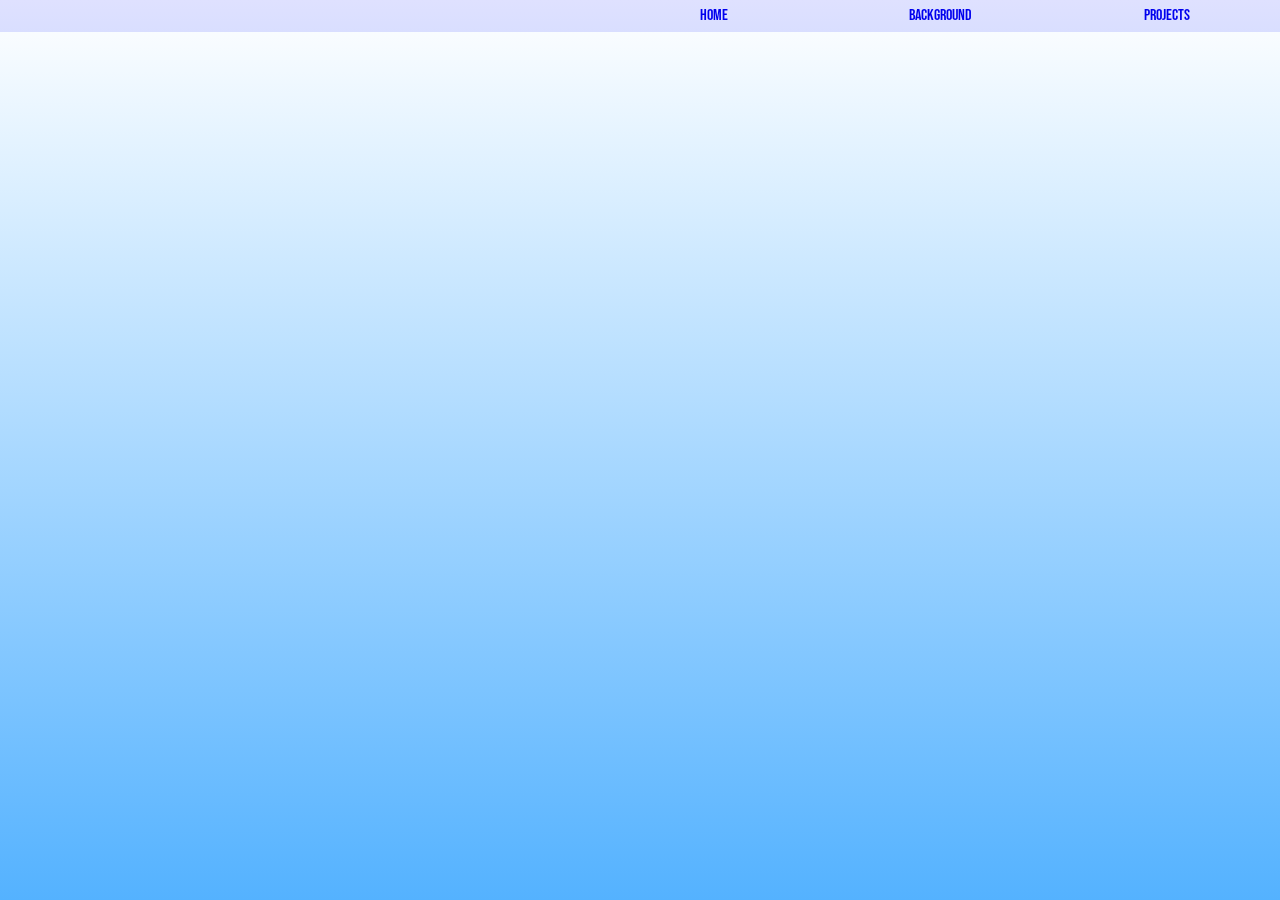
==== index.html @ 5921f26c "Add files via upload" ====
<!DOCTYPE html>
<html lang="en">
<head>
    <meta charset="UTF-8">
    <meta http-equiv="X-UA-Compatible" content="IE=edge">
    <meta name="viewport" content="width=device-width, initial-scale=1.0">
    <link rel="stylesheet" href="styles.css" type="text/css" media="all">

    <title>Home</title>
</head>
<body>
    <div class = "menuBar">
        <a href="index.html" class = "menuItem">Home</a>
        <a href="background.html" class = "menuItem">Background</a>
        <a href="projects.html" class = "menuItem">Projects</a>

    </div>    
</body>
</html>
---- styles.css ----
@import url('https://fonts.googleapis.com/css2?family=Bebas+Neue&family=Tilt+Neon&display=swap');html{
    background: linear-gradient(180deg, rgb(255, 255, 255), rgb(84, 178, 255));
    background-size: cover;
    min-height: 100%;
}
::-webkit-scrollbar {
    height: 0.8em;
  }
  
  ::-webkit-scrollbar-track {
    background: #d4050500;
  }
  
  ::-webkit-scrollbar-thumb {
    background: #5e49e1;
    border-radius: 3em;
  }
    ::-webkit-scrollbar-thumb:hover {
    background: #555;
  }
body{
    text-align: center;
    max-width:100vw;
    font-family: 'Bebas Neue', cursive;
    color: #3e24e7;
}
h1{
    margin-top: 5%;
}
#projects{
    border: solid 4px rgba(255, 255, 255, 0);
    width:80vw;
    margin: auto;
    overflow-x:scroll;
    overflow-y: hidden;
    border-radius: .8em;
    background: rgba(255, 0, 0, 0);
}
.container {
    display: flex;
    flex-direction: row;
    justify-content:space-between;
    
  }
  .project:hover{
    border: solid #5e49e1 5px;

  }

.project{
    margin: 2vw;
    background-color: white;
    height:50vh;
    width:17vw;
    border-radius: 15px;
    box-shadow: .5em .5em .5em black;
    border: solid white 5px;
    font-size: 1em;
}
.projectimg{
    height:45%;
    width:inherit;
    border-radius: 3px;

}

.show{
    display: contents;
}
.hide{
    display: none;
}

a{
    text-decoration: none;
}
a:visited{
    color: #3e24e7;

}
a.hover{
    color: blue;
}
.menuBar{
    position: fixed;
    left: 0;
    top: 0;
    width: 100%;
    background-color: rgba(7, 23, 252, 0.128);
    height: 2em;
    display:inline-flex;
    flex-direction: row;
    justify-content: flex-end;
}
.menuItem:hover{
    background-color: rgba(47, 47, 139, 0.557);
}
.menuItem{
    padding: 0.5%;
    flex-grow: 0.15;
    width:50px;
}
#education{
    width: 95%;
    font-size: 1em;
    border: 0.3rem solid black;

}
#experience{
    font-size: 1em;

    width: 95%;
    overflow-y: auto;
    height:45vh;
    border: 0.3rem solid black;
}
/*portrait phone*/
@media (min-width: 300px) and (max-width:500px) and (min-height: 600px) and (max-height:950px) {
    .project{
        margin: 2vw;
        background-color: white;
        height:31vh;
        width:25vw;
        border-radius: 15px;
        box-shadow: .5em .5em .5em black;
        border: solid white 5px;
        font-size: .7em;
    }
    h1{
        margin-top: 15%;
    }
    .projectimg{
        height:30%;
        width:inherit;
        border-radius: 3px;
    }
    .menuItem{
        padding: 1%;
        flex-grow: 0.15;
        width:1em;
    }
    .menuItem:hover{
        background-color: rgba(47, 47, 139, 0.557);
    }
    #projects{
    border: solid 4px rgba(255, 255, 255, 0);
    height: 40vh;
    width:80vw;
    margin: auto;
    overflow-x:scroll;
    overflow-y: hidden;
    border-radius: .8em;
    background: rgba(255, 0, 0, 0);
}
}
@media (min-width: 650px) and (max-width:900px) and (min-height: 300px) and (max-height:500px) {
    .project{
        margin: 2vw;
        background-color: white;
        height:41vh;
        width:15vw;
        border-radius: 15px;
        box-shadow: .5em .5em .5em black;
        border: solid white 5px;
        font-size: .6em;
    }
    h1{
        margin-top: 7%;
    }
}
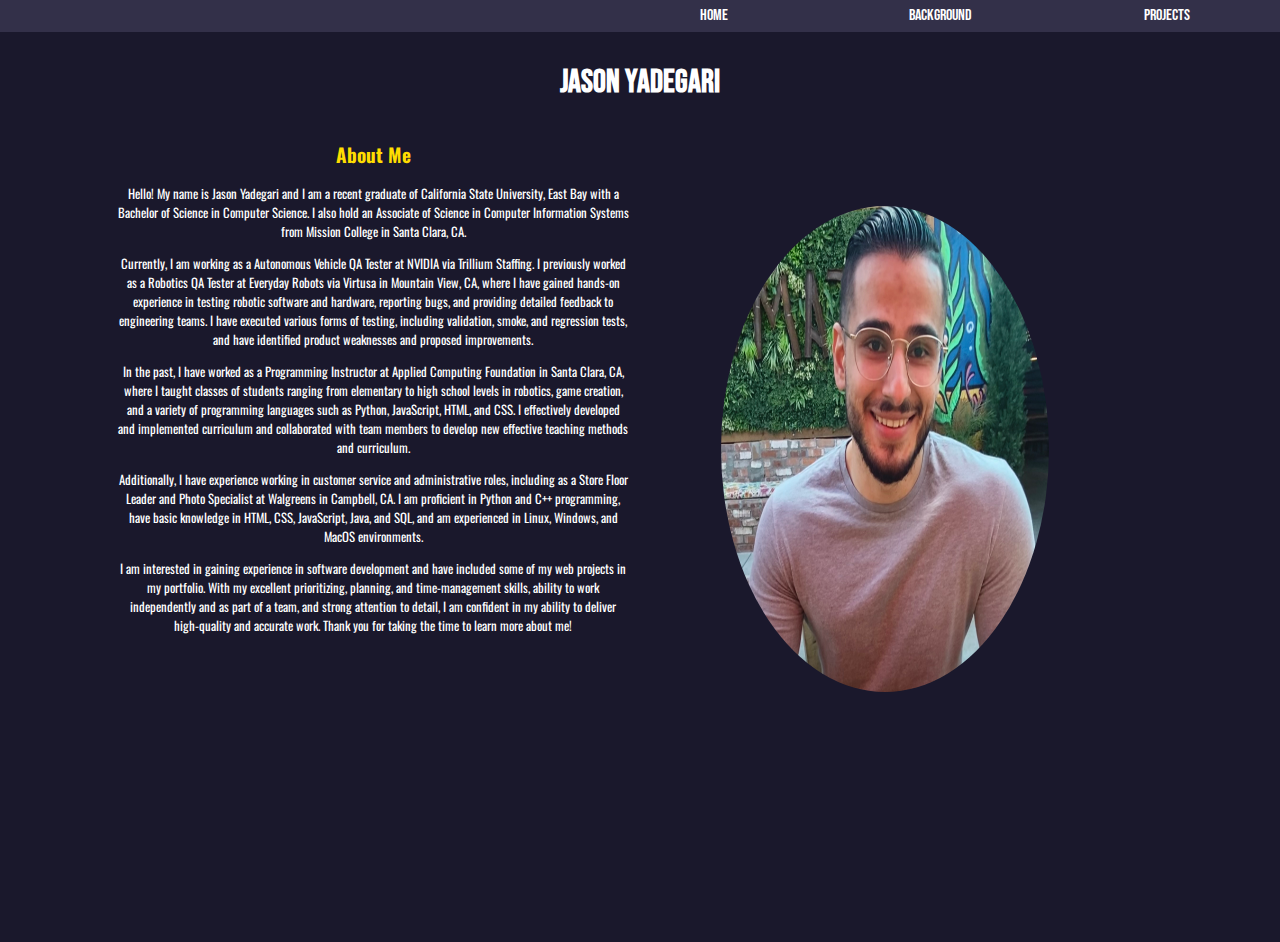
==== commit 7c32a89f: "Add files via upload" ====
--- a/index.html
+++ b/index.html
@@ -15,5 +15,24 @@
         <a href="projects.html" class = "menuItem">Projects</a>
 
     </div>    
+
+    <h1>Jason Yadegari</h1>
+    <div id = "about">
+        <section id ="aboutme">
+            <h2>About Me</h2>
+            <p style="color:white">Hello! My name is Jason Yadegari and I am a recent graduate of California State University, East Bay with a Bachelor of Science in Computer Science. I also hold an Associate of Science in Computer Information Systems from Mission College in Santa Clara, CA.</p>
+                
+            <p style="color:white">Currently, I am working as a Autonomous Vehicle QA Tester at NVIDIA via Trillium Staffing. I previously worked as a Robotics QA Tester at Everyday Robots via Virtusa in Mountain View, CA, where I have gained hands-on experience in testing robotic software and hardware, reporting bugs, and providing detailed feedback to engineering teams. I have executed various forms of testing, including validation, smoke, and regression tests, and have identified product weaknesses and proposed improvements.</p>
+                
+            <p style="color:white">In the past, I have worked as a Programming Instructor at Applied Computing Foundation in Santa Clara, CA, where I taught classes of students ranging from elementary to high school levels in robotics, game creation, and a variety of programming languages such as Python, JavaScript, HTML, and CSS. I effectively developed and implemented curriculum and collaborated with team members to develop new effective teaching methods and curriculum.</p>
+                
+            <p style="color:white">Additionally, I have experience working in customer service and administrative roles, including as a Store Floor Leader and Photo Specialist at Walgreens in Campbell, CA. I am proficient in Python and C++ programming, have basic knowledge in HTML, CSS, JavaScript, Java, and SQL, and am experienced in Linux, Windows, and MacOS environments.</p>
+                
+            <p style="color:white">I am interested in gaining experience in software development and have included some of my web projects in my portfolio. With my excellent prioritizing, planning, and time-management skills, ability to work independently and as part of a team, and strong attention to detail, I am confident in my ability to deliver high-quality and accurate work. Thank you for taking the time to learn more about me! 
+            </p>
+
+        </section>
+        <img id ="self" src="me.jpg">
+    </div>
 </body>
 </html>--- a/styles.css
+++ b/styles.css
@@ -1,18 +1,21 @@
-@import url('https://fonts.googleapis.com/css2?family=Bebas+Neue&family=Tilt+Neon&display=swap');html{
-    background: linear-gradient(180deg, rgb(255, 255, 255), rgb(84, 178, 255));
+@import url('https://fonts.googleapis.com/css2?family=Bebas+Neue&family=Dongle&family=Indie+Flower&family=Oswald:wght@300&family=Tilt+Neon&display=swap');
+html{
+    background: rgb(26, 24, 44);
     background-size: cover;
     min-height: 100%;
 }
 ::-webkit-scrollbar {
-    height: 0.8em;
+    height: 0.5em;
+    width: 0.5em;
+    background-color: transparent;
   }
   
   ::-webkit-scrollbar-track {
-    background: #d4050500;
+    background: transparent;
   }
   
   ::-webkit-scrollbar-thumb {
-    background: #5e49e1;
+    background: rgb(255, 221, 0);
     border-radius: 3em;
   }
     ::-webkit-scrollbar-thumb:hover {
@@ -22,149 +25,294 @@
     text-align: center;
     max-width:100vw;
     font-family: 'Bebas Neue', cursive;
-    color: #3e24e7;
+    color: rgb(255, 221, 0);
+}
+.jobinfo{
+    width: 70%;
+    margin: auto;
+    display: flex;
+    flex-direction: row;
+    justify-content: space-between;
+}
+#toggle{
+/*     position: absolute;
+    top:10vh;
+    left: 42vw; */
+    position: relative;
+    display: flex;
+    margin: auto;
+    flex-direction: row;
+    height:7vh;
+    width: 15vw;
+    padding: 0.2%;
+    border-radius: 0.5em;
+    background: rgb(51, 48, 73);
+}
+#toggleeducation, #toggleexperience{
+    background: rgb(51, 48, 73);
+    color:white;
+    border-radius: 0.5em;
+    font-family: 'Bebas Neue', cursive;
+    position:relative;
+    margin: 0;
+    height: 100%;
+    width: 100%;
+    font-size: 1em;
+    margin-right:0;
+    padding:0;
+    border: 0;
+}
+#toggleeducation{
+    background: rgb(26, 24, 44);
+}
+
+li, h3{
+    color: white;
+}
+li{
+    text-align: left;
+}
+#about{
+    margin-left: 5%;
+    display: flex;
+    flex-direction: row;
+    justify-content: space-around;
+    width:80vw;
+    height:90vh;
+    margin-bottom: 0;
+    
+}
+
+#self,#aboutme{
+margin-top: 0%;
+width:50%;
+height: 60%;
+}
+#self{
+    border-radius: 50%;
+    margin-top: 8%;
+    width: 32%;
+}
+#aboutme{
+    font-size: 0.8em;
+    font-family: 'Oswald', sans-serif;
+}
+.explist{
+    width:70%;
 }
 h1{
     margin-top: 5%;
-}
+    color: white;
+}
+
 #projects{
+    justify-content: left;
     border: solid 4px rgba(255, 255, 255, 0);
+    width:70vw;
+    margin: auto;
+    overflow-x:scroll;
+    overflow-y: hidden;
+    border-radius: .8em;
+    background: rgb(26, 24, 44);
+}
+.container {
+    display: flex;
+    flex-direction: row;
+    justify-content:center;
+  }
+  .containercol {
+    display: flex;
+    flex-direction: column;
+    justify-content:center;
+    align-items: center;
+  }
+
+  hr{
+    color: white;
+    width: 100%;
+  }
+  .projectname{
+    font-size: 1.2em;
+    font-weight: normal;
+  }
+  .desc{
+    color: white;
+    font-size: 0.9em;
+    font-family:'Franklin Gothic Medium', 'Arial Narrow', Arial, sans-serif;
+  }
+  .project:hover{
+    border: solid #5e49e1 5px;
+
+  }
+
+.project{
+    margin: 2vw;
+    color: rgb(255, 221, 0);
+    background: rgb(51, 48, 73);
+    height:60vh;
+    width:18vw;
+    border-radius: 15px;
+    box-shadow: .5em .5em .5em black;
+    border: solid rgb(51, 48, 73) 5px;
+    font-size: 1em;
+}
+.projectimg{
+    height:40%;
+    width:95%;
+    border-radius: 3px;
+
+}
+
+
+.show{
+    display: contents;
+}
+.hide{
+    display: none;
+}
+
+a{
+    color:white;
+    text-decoration: none;
+}
+a:visited{
+    color:white;
+
+}
+a:hover{
+    color: rgb(255, 221, 0);
+}
+.menuBar{
+    position: absolute;
+    left: 0;
+    top: 0;
+    width: 100%;
+    background: rgb(51, 48, 73);
+    height: 2em;
+    display:inline-flex;
+    flex-direction: row;
+    justify-content: flex-end;
+}
+.menuItem:hover{
+    background-color: rgba(47, 47, 139, 0.557);
+}
+.menuItem{
+    padding: 0.5%;
+    flex-grow: 0.15;
+    width:50px;
+}
+#education{
+    width: 95%;
+    font-size: 1em;
+    border: 0.3rem solid black;
+
+}
+#experience{
+    font-size: 1em;
+    width: 95%;
+}
+
+/*portrait phone*/
+@media (min-width: 300px) and (max-width:500px) and (min-height: 600px) and (max-height:950px) {
+    .project{
+        margin: 2vw;
+        height:41vh;
+        width:38vw;
+        border-radius: 15px;
+        box-shadow: .5em .5em .5em black;
+        font-size: 0.8em;
+    }
+    h1{
+        margin-top: 15%;
+    }
+    #toggle{
+        height: 5vh;
+        width: 30vw;
+        font-size: 0.7em;
+    }
+    #about{
+        margin: auto;
+        display: flex;
+        flex-direction: column-reverse;
+        justify-content: space-between;
+        width:90vw;
+        height:90vh;
+        margin-bottom: 0;
+    }
+    #self{
+        margin: auto;
+        border-radius: 50%;
+        margin-top:0;
+        width: 55%;
+        height: 30%;
+    }
+    #aboutme{
+        font-size: 0.7em;
+        width: 100%;
+        font-family: 'Oswald', sans-serif;
+        margin-bottom: 15%;;
+    }
+    .projectimg{
+        height:35%;
+        width:inherit;
+        border-radius: 0.6em;
+    }
+    .menuItem{
+        padding: 1%;
+        flex-grow: 0.15;
+        width:1em;
+    }
+    .menuItem:hover{
+        background-color: rgba(47, 47, 139, 0.557);
+    }
+    #projects{
+    align-items: center;
+    justify-content: left;
+    border: solid 4px rgba(255, 255, 255, 0);
+    height: 50vh;
     width:80vw;
     margin: auto;
     overflow-x:scroll;
     overflow-y: hidden;
     border-radius: .8em;
-    background: rgba(255, 0, 0, 0);
-}
-.container {
-    display: flex;
-    flex-direction: row;
-    justify-content:space-between;
-    
-  }
-  .project:hover{
-    border: solid #5e49e1 5px;
-
-  }
-
-.project{
-    margin: 2vw;
-    background-color: white;
-    height:50vh;
-    width:17vw;
-    border-radius: 15px;
-    box-shadow: .5em .5em .5em black;
-    border: solid white 5px;
-    font-size: 1em;
-}
-.projectimg{
-    height:45%;
-    width:inherit;
-    border-radius: 3px;
-
-}
-
-.show{
-    display: contents;
-}
-.hide{
-    display: none;
-}
-
-a{
-    text-decoration: none;
-}
-a:visited{
-    color: #3e24e7;
-
-}
-a.hover{
-    color: blue;
-}
-.menuBar{
-    position: fixed;
-    left: 0;
-    top: 0;
-    width: 100%;
-    background-color: rgba(7, 23, 252, 0.128);
-    height: 2em;
-    display:inline-flex;
-    flex-direction: row;
-    justify-content: flex-end;
-}
-.menuItem:hover{
-    background-color: rgba(47, 47, 139, 0.557);
-}
-.menuItem{
-    padding: 0.5%;
-    flex-grow: 0.15;
-    width:50px;
-}
-#education{
-    width: 95%;
-    font-size: 1em;
-    border: 0.3rem solid black;
-
-}
-#experience{
-    font-size: 1em;
-
-    width: 95%;
-    overflow-y: auto;
-    height:45vh;
-    border: 0.3rem solid black;
-}
-/*portrait phone*/
-@media (min-width: 300px) and (max-width:500px) and (min-height: 600px) and (max-height:950px) {
+    padding:5%;
+}
+}
+@media (min-width: 650px) and (max-width:900px) and (min-height: 300px) and (max-height:500px) {
+    #toggle{
+        height: 10vh;
+        width: 20vw;
+        font-size: 0.7em;
+    }
+    #projects{
+        margin-bottom: 5%;
+    }
+    #about{
+        margin: auto;
+        display: flex;
+        flex-direction: row;
+        justify-content: space-between;
+        width:90vw;
+        height:90vh;
+        margin-bottom: 0;
+        font-size: 0.7em;
+    }
+    #self{
+        margin: auto;
+        border-radius: 50%;
+        margin-top:6%;
+        width: 27%;
+        height: 55%;
+    }
     .project{
         margin: 2vw;
-        background-color: white;
-        height:31vh;
-        width:25vw;
-        border-radius: 15px;
-        box-shadow: .5em .5em .5em black;
-        border: solid white 5px;
-        font-size: .7em;
-    }
-    h1{
-        margin-top: 15%;
-    }
-    .projectimg{
-        height:30%;
-        width:inherit;
-        border-radius: 3px;
-    }
-    .menuItem{
-        padding: 1%;
-        flex-grow: 0.15;
-        width:1em;
-    }
-    .menuItem:hover{
-        background-color: rgba(47, 47, 139, 0.557);
-    }
-    #projects{
-    border: solid 4px rgba(255, 255, 255, 0);
-    height: 40vh;
-    width:80vw;
-    margin: auto;
-    overflow-x:scroll;
-    overflow-y: hidden;
-    border-radius: .8em;
-    background: rgba(255, 0, 0, 0);
-}
-}
-@media (min-width: 650px) and (max-width:900px) and (min-height: 300px) and (max-height:500px) {
-    .project{
-        margin: 2vw;
-        background-color: white;
-        height:41vh;
+        height:52vh;
         width:15vw;
         border-radius: 15px;
         box-shadow: .5em .5em .5em black;
-        border: solid white 5px;
         font-size: .6em;
     }
     h1{
-        margin-top: 7%;
+        margin-top: 9%;
     }
 }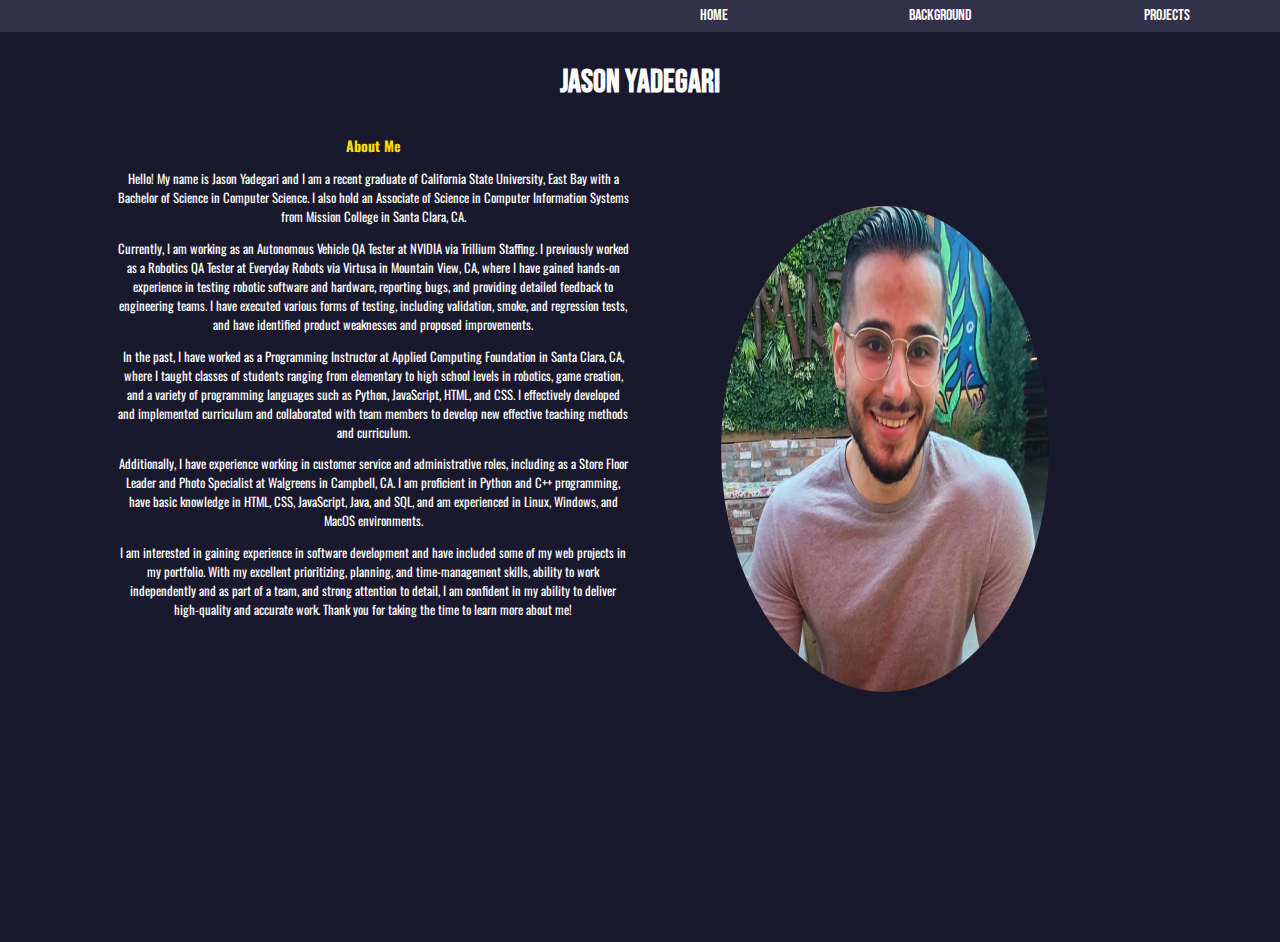
==== commit 622880b3: "Add files via upload" ====
--- a/index.html
+++ b/index.html
@@ -22,7 +22,7 @@
             <h2>About Me</h2>
             <p style="color:white">Hello! My name is Jason Yadegari and I am a recent graduate of California State University, East Bay with a Bachelor of Science in Computer Science. I also hold an Associate of Science in Computer Information Systems from Mission College in Santa Clara, CA.</p>
                 
-            <p style="color:white">Currently, I am working as a Autonomous Vehicle QA Tester at NVIDIA via Trillium Staffing. I previously worked as a Robotics QA Tester at Everyday Robots via Virtusa in Mountain View, CA, where I have gained hands-on experience in testing robotic software and hardware, reporting bugs, and providing detailed feedback to engineering teams. I have executed various forms of testing, including validation, smoke, and regression tests, and have identified product weaknesses and proposed improvements.</p>
+            <p style="color:white">Currently, I am working as an Autonomous Vehicle QA Tester at NVIDIA via Trillium Staffing. I previously worked as a Robotics QA Tester at Everyday Robots via Virtusa in Mountain View, CA, where I have gained hands-on experience in testing robotic software and hardware, reporting bugs, and providing detailed feedback to engineering teams. I have executed various forms of testing, including validation, smoke, and regression tests, and have identified product weaknesses and proposed improvements.</p>
                 
             <p style="color:white">In the past, I have worked as a Programming Instructor at Applied Computing Foundation in Santa Clara, CA, where I taught classes of students ranging from elementary to high school levels in robotics, game creation, and a variety of programming languages such as Python, JavaScript, HTML, and CSS. I effectively developed and implemented curriculum and collaborated with team members to develop new effective teaching methods and curriculum.</p>
                 
--- a/styles.css
+++ b/styles.css
@@ -28,11 +28,16 @@
     color: rgb(255, 221, 0);
 }
 .jobinfo{
+    color:rgb(255, 221, 0);
+    text-decoration: none;
     width: 70%;
     margin: auto;
     display: flex;
     flex-direction: row;
     justify-content: space-between;
+}
+h3, h2{
+    font-size: 1em;
 }
 #toggle{
 /*     position: absolute;
@@ -104,6 +109,9 @@
     margin-top: 5%;
     color: white;
 }
+h2,h3{
+    font-size: 110%;
+}
 
 #projects{
     justify-content: left;
@@ -225,6 +233,19 @@
     h1{
         margin-top: 15%;
     }
+    h2{
+        font-size: 100%;
+    }
+    #education{
+        width: 95%;
+        font-size: 0.7em;
+        border: 0.3rem solid black;
+    
+    }
+    #experience{
+        font-size: 0.7em;
+        width: 95%;
+    }
     #toggle{
         height: 5vh;
         width: 30vw;
@@ -258,9 +279,10 @@
         border-radius: 0.6em;
     }
     .menuItem{
-        padding: 1%;
+        padding: 2%;
         flex-grow: 0.15;
         width:1em;
+        font-size: 80%;
     }
     .menuItem:hover{
         background-color: rgba(47, 47, 139, 0.557);
@@ -277,6 +299,9 @@
     border-radius: .8em;
     padding:5%;
 }
+.jobinfo{
+    color:rgb(255, 221, 0);
+}
 }
 @media (min-width: 650px) and (max-width:900px) and (min-height: 300px) and (max-height:500px) {
     #toggle{
@@ -286,6 +311,10 @@
     }
     #projects{
         margin-bottom: 5%;
+    }
+    .menuItem{
+        font-size: 80%;
+        padding:1%;
     }
     #about{
         margin: auto;
@@ -315,4 +344,7 @@
     h1{
         margin-top: 9%;
     }
+    .jobinfo{
+        color:rgb(255, 221, 0);
+    }
 }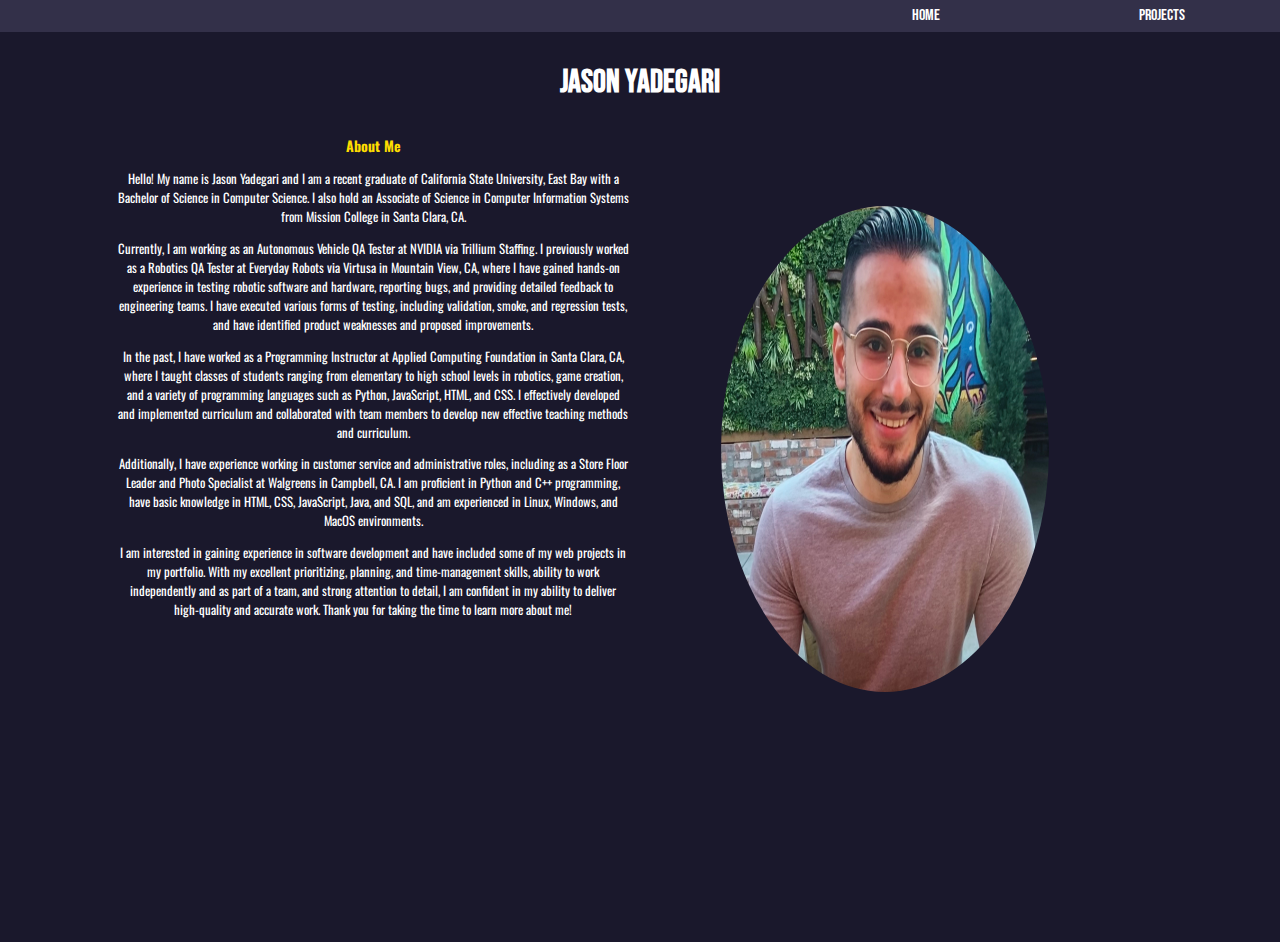
==== commit c2e31d3c: "Add files via upload" ====
--- a/index.html
+++ b/index.html
@@ -11,7 +11,7 @@
 <body>
     <div class = "menuBar">
         <a href="index.html" class = "menuItem">Home</a>
-        <a href="background.html" class = "menuItem">Background</a>
+        <!-- <a href="background.html" class = "menuItem">Background</a> -->
         <a href="projects.html" class = "menuItem">Projects</a>
 
     </div>    
